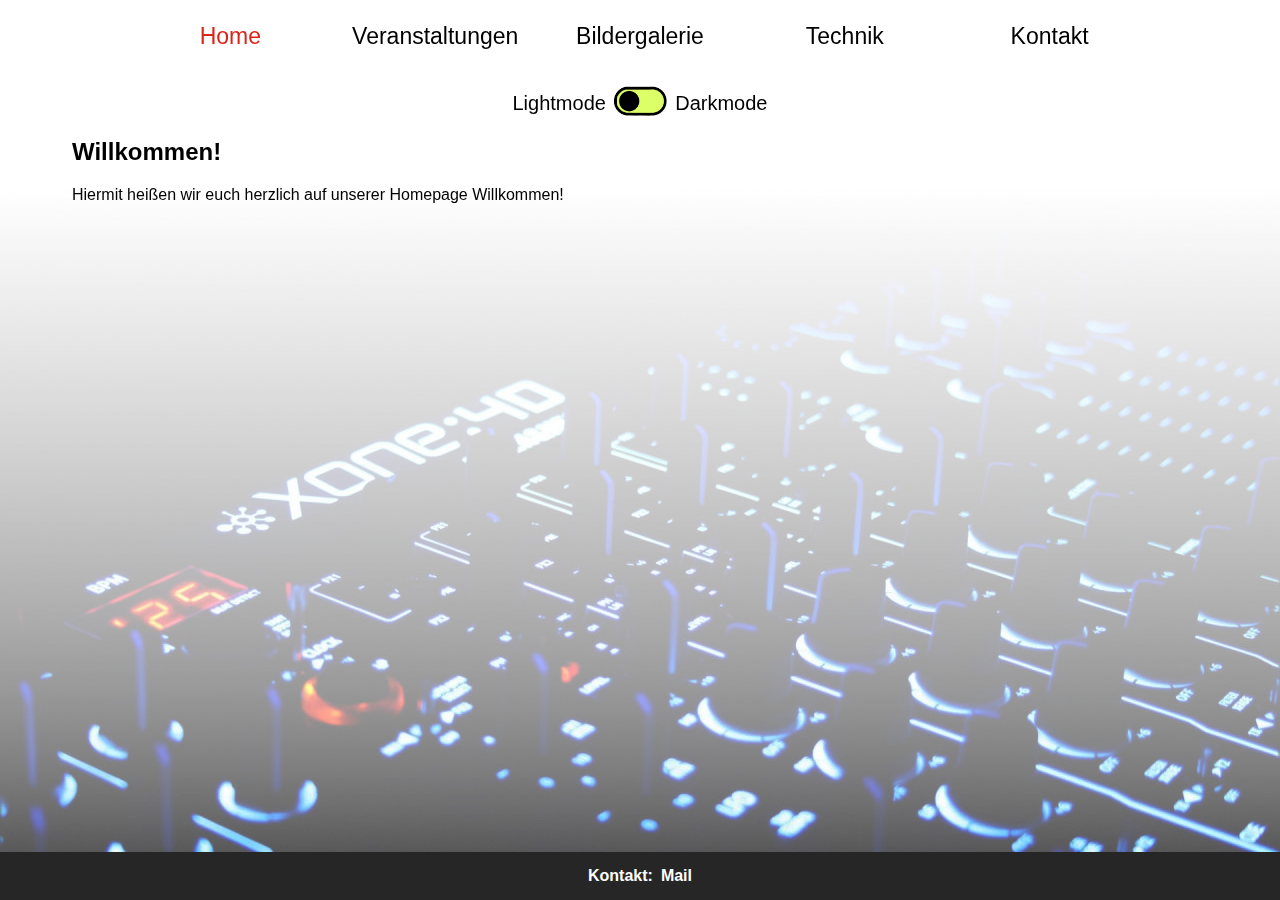
==== index.html @ c3fe7810 "adding the light/dark toggle switch" ====
<!DOCTYPE html>
<html lang="en">
<head>
    <meta charset="UTF-8">
    <meta http-equiv="X-UA-Compatible" content="IE=edge">
    <meta name="viewport" content="width=device-width, initial-scale=1.0">
    <title>Willkommen | Tontechnik</title>
    <link rel="stylesheet" href="/css/main.css">
    <link rel="icon" href="">
    <meta name="author" content="Jan Albrecht">
    <meta name="discripton" content="Wilkommen bei der Tontechnik der Prinz- von- Homburg Schule Neustadt (Dosse)! Was ist die Tontechnik der PvH? Wie bediene ich diese und wie nutze ich sie? Diese und weitere Fragen werden hier beantwortet.">
</head>
<body id="body">
    <div id="header">
        <div id="navbar">
            <a href="#" class="navlink">
                <div class="reiter active">
                    Home
                </div>
            </a>            
            <a href="#" class="navlink">
                <div class="reiter">
                    Veranstaltungen
                </div>
            </a>
            <a href="#" class="navlink">
                <div class="reiter">
                    Bildergalerie
                </div>
            </a> 
            <a href="#" class="navlink">
                <div class="reiter">
                    Technik
                </div>
            </a> 
            <a href="#" class="navlink">
                <div class="reiter">
                    Kontakt
                </div>
            </a> 
        </div>
    </div>
    <div id="main">
        <div id="toggle-switch">
            <script src="/js/app.js"></script>
            <span class="part-sw">Lightmode</span>
            <span class="part-sw" id="fordark" onclick="changetodark()" alt="tolight"><img src="/img/sw-light.png" class="toggle-sw"></span>
            <span class="part-sw" id="forlight" onclick="changetolight()" alt="todark"><img src="/img/sw-dark.png" class="toggle-sw"></span>
            <span class="part-sw">Darkmode</span>
        </div>
        <div id="content">
            <h2 clas="heading">Willkommen!</h2>
            Hiermit heißen wir euch herzlich auf unserer Homepage Willkommen!<br>
        </div>
    </div>
    <div id="footer">
        Kontakt:<a href="mailto:tontechnikneistadt@gmial.com">Mail</a>
    </div>
</body>
</html>
---- css/main.css ----
:root{
    --grey: #262626;
    --lightgrey: #404040;
    --red: #da251a;
    --back: black;
}
html{
    scroll-behavior: smooth;
    scrollbar-width: thin;
}
body{
    margin: 0;
    min-height: 100vh;
    background-color: white;
    background-image: url(/img/Mixer3.jpg);
    background-repeat: no-repeat;
    background-position: bottom;
    background-size: 100%;
    backdrop-filter: blur(0px);
    font-family: Arial, Helvetica, sans-serif;
}
a{
    text-decoration: none;
    user-select: none;
    color: white;
}
img{
    width: 100%;
    height: auto;
}
#header{
    width: auto;
    margin-left: 10%;
    margin-right: 10%;
    padding-top: 1rem;
    position: sticky;
    top: 0;
}
#navbar{
    width: 100%;
    display: flex;
    height: 3rem;
}
.navlink{
    width: 20%;
}
.reiter{
    text-align: center;
    height: 2.5rem;
    font-size: 23px;
    display: flex;
    justify-content: center;
    align-items: center;
    color: black;
    transition: all 0.2s ease-in-out;
}
.reiter:hover{
    color: var(--red);
    border-left: 1px solid var(--lightgrey);
    border-right: 1px solid var(--lightgrey);
}
.active{
    color: var(--red);
}
#toggle-switch{
    user-select: none;
    font-size: 20px;
    height: 30px;
    display: flex;
    justify-content: center;
    align-items: center;
}
.toggle-sw{
    height: 30px;
    width: auto;
    margin-left: 0.5rem;
    margin-right: 0.5rem;
}
#fordark{
    display: block;
}
#forlight{
    display: none;
}
#main{
    margin-top: 1rem;
    width: auto;
    margin-left: 5%;
    margin-right: 5%;
    padding: 0.5rem;
}
#content{
    width: 100%;
    background: transparent;
    color: black;
}
#footer{
    height: 3rem;
    width: 100%;
    background-color: var(--grey);
    margin-top: 5rem;
    color: white;
    position: fixed;
    bottom: 0;
    display: flex;
    justify-content: center;
    align-items: center;
    font-weight: bold;
}
#footer a{
    margin-left: 0.5rem;
}
#footer a:hover{
    color: var(--red);
}
@media (max-width: 1000px) {
    #header{
        position: unset;
        height: 11rem;
        border-bottom: 1px solid var(--lightgrey);
    }
    #navbar{
        flex-direction: column;
        width: 100%;
    }
    .navlink{
        width: 100%;
    }
    .reiter{
        width: inherit;
        margin-bottom: 0.5rem;
        height: max-content;
    }
}
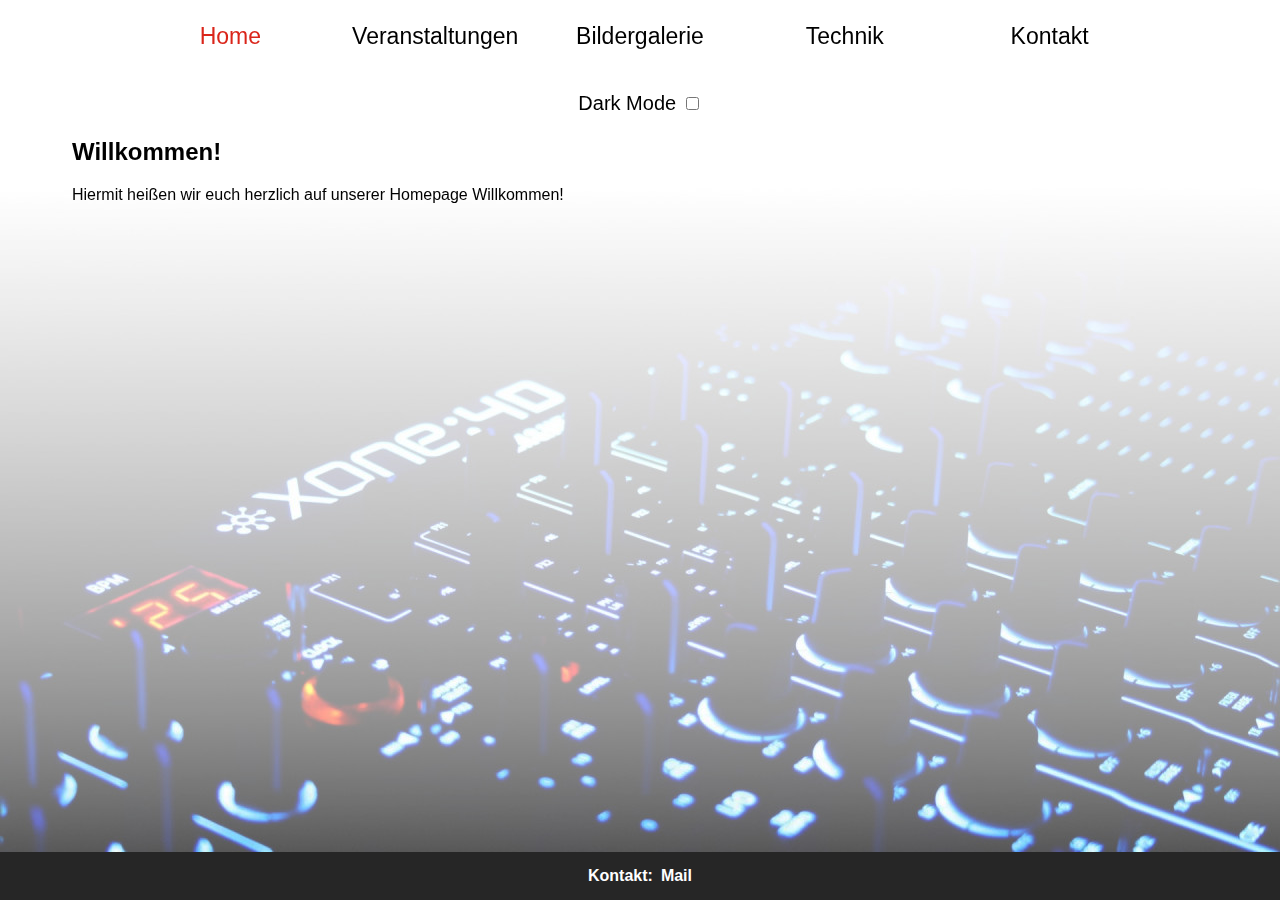
==== commit 074a6341: "adding new dark-mode globally" ====
--- a/index.html
+++ b/index.html
@@ -6,7 +6,7 @@
     <meta name="viewport" content="width=device-width, initial-scale=1.0">
     <title>Willkommen | Tontechnik</title>
     <link rel="stylesheet" href="/css/main.css">
-    <link rel="icon" href="">
+    <link rel="icon" href="/img/logo_pvh.png">
     <meta name="author" content="Jan Albrecht">
     <meta name="discripton" content="Wilkommen bei der Tontechnik der Prinz- von- Homburg Schule Neustadt (Dosse)! Was ist die Tontechnik der PvH? Wie bediene ich diese und wie nutze ich sie? Diese und weitere Fragen werden hier beantwortet.">
 </head>
@@ -14,27 +14,27 @@
     <div id="header">
         <div id="navbar">
             <a href="#" class="navlink">
-                <div class="reiter active">
+                <div class="reiter active" id="reiter">
                     Home
                 </div>
             </a>            
-            <a href="#" class="navlink">
-                <div class="reiter">
+            <a href="/content/veranstaltungen.html" class="navlink">
+                <div class="reiter" id="reiter">
                     Veranstaltungen
                 </div>
             </a>
-            <a href="#" class="navlink">
-                <div class="reiter">
+            <a href="/content/bildergalerie.html" class="navlink">
+                <div class="reiter" id="reiter">
                     Bildergalerie
                 </div>
             </a> 
-            <a href="#" class="navlink">
-                <div class="reiter">
+            <a href="/content/technik.html" class="navlink">
+                <div class="reiter" id="reiter">
                     Technik
                 </div>
             </a> 
-            <a href="#" class="navlink">
-                <div class="reiter">
+            <a href="/content/kontakt.html" class="navlink">
+                <div class="reiter" id="reiter">
                     Kontakt
                 </div>
             </a> 
@@ -42,11 +42,10 @@
     </div>
     <div id="main">
         <div id="toggle-switch">
+            <label class="theme-input" for="checkbox">Dark Mode
+                <input type="checkbox" id="checkbox">
+                </label>
             <script src="/js/app.js"></script>
-            <span class="part-sw">Lightmode</span>
-            <span class="part-sw" id="fordark" onclick="changetodark()" alt="tolight"><img src="/img/sw-light.png" class="toggle-sw"></span>
-            <span class="part-sw" id="forlight" onclick="changetolight()" alt="todark"><img src="/img/sw-dark.png" class="toggle-sw"></span>
-            <span class="part-sw">Darkmode</span>
         </div>
         <div id="content">
             <h2 clas="heading">Willkommen!</h2>
@@ -54,7 +53,7 @@
         </div>
     </div>
     <div id="footer">
-        Kontakt:<a href="mailto:tontechnikneistadt@gmial.com">Mail</a>
+        Kontakt:<a href="mailto:tontechnikneustadt@gmail.com">Mail</a>
     </div>
 </body>
 </html>--- a/css/main.css
+++ b/css/main.css
@@ -1,8 +1,20 @@
 :root{
+    --m-background: #ffffff;
+    --m-fontcolor: #000000;
+    --m-boxcolor: #404040;
     --grey: #262626;
-    --lightgrey: #404040;
     --red: #da251a;
     --back: black;
+}
+[data-theme="dark"]{
+    --m-background: #262626;
+    --m-fontcolor: #ffffff;
+    --m-boxcolor: #afafaf;
+    --lightgrey: #acacac;
+    --red: #da251a;
+}
+:visited{
+    color: #da251a;
 }
 html{
     scroll-behavior: smooth;
@@ -11,7 +23,7 @@
 body{
     margin: 0;
     min-height: 100vh;
-    background-color: white;
+    background-color: var(--m-background);
     background-image: url(/img/Mixer3.jpg);
     background-repeat: no-repeat;
     background-position: bottom;
@@ -22,7 +34,9 @@
 a{
     text-decoration: none;
     user-select: none;
-    color: white;
+}
+.reiter a{
+    color: var(--m-boxcolor);
 }
 img{
     width: 100%;
@@ -51,13 +65,13 @@
     display: flex;
     justify-content: center;
     align-items: center;
-    color: black;
+    color: var(--m-fontcolor);
     transition: all 0.2s ease-in-out;
 }
 .reiter:hover{
     color: var(--red);
-    border-left: 1px solid var(--lightgrey);
-    border-right: 1px solid var(--lightgrey);
+    border-left: 1px solid var(--m-boxcolor);
+    border-right: 1px solid var(--m-boxcolor);
 }
 .active{
     color: var(--red);
@@ -92,7 +106,8 @@
 #content{
     width: 100%;
     background: transparent;
-    color: black;
+    color: var(--m-fontcolor);
+    margin-bottom: 10rem;
 }
 #footer{
     height: 3rem;
@@ -109,8 +124,57 @@
 }
 #footer a{
     margin-left: 0.5rem;
+    color: white;
 }
 #footer a:hover{
+    color: var(--red);
+}
+.table{
+    margin-top: 2rem;
+}
+table{
+    width: 100%;
+    background-color: var(--m-boxcolor);
+}
+td{
+    margin: 0;
+    background-color: var(--m-background);
+    color: var(--m-fontcolor);
+    padding-bottom: 2rem;
+}
+.headtd{
+    padding-left: 1rem;
+    font-weight: bold;
+    font-size: 20px;
+    padding: 0.5rem;
+}
+.date{
+    width: 30%;
+    padding-left: 1.5rem;
+    font-weight: bold;
+}
+.content{
+    width: 70%;
+    padding-left: 1rem;
+}
+.icon{
+    width: 8rem;
+}
+.maillink{
+    width: auto;
+    padding-left: 1.5rem;
+}
+.maillink,
+.icon{
+    padding-bottom: 0;
+}
+li{
+    margin-left: 1.5rem;
+}
+abbr{
+    text-decoration: underline;
+}
+.red:hover{
     color: var(--red);
 }
 @media (max-width: 1000px) {
@@ -131,4 +195,10 @@
         margin-bottom: 0.5rem;
         height: max-content;
     }
+    .date{
+        padding-left: 5px;
+    }
+    .maillink{
+        padding-left: 0.5rem;
+    }
 }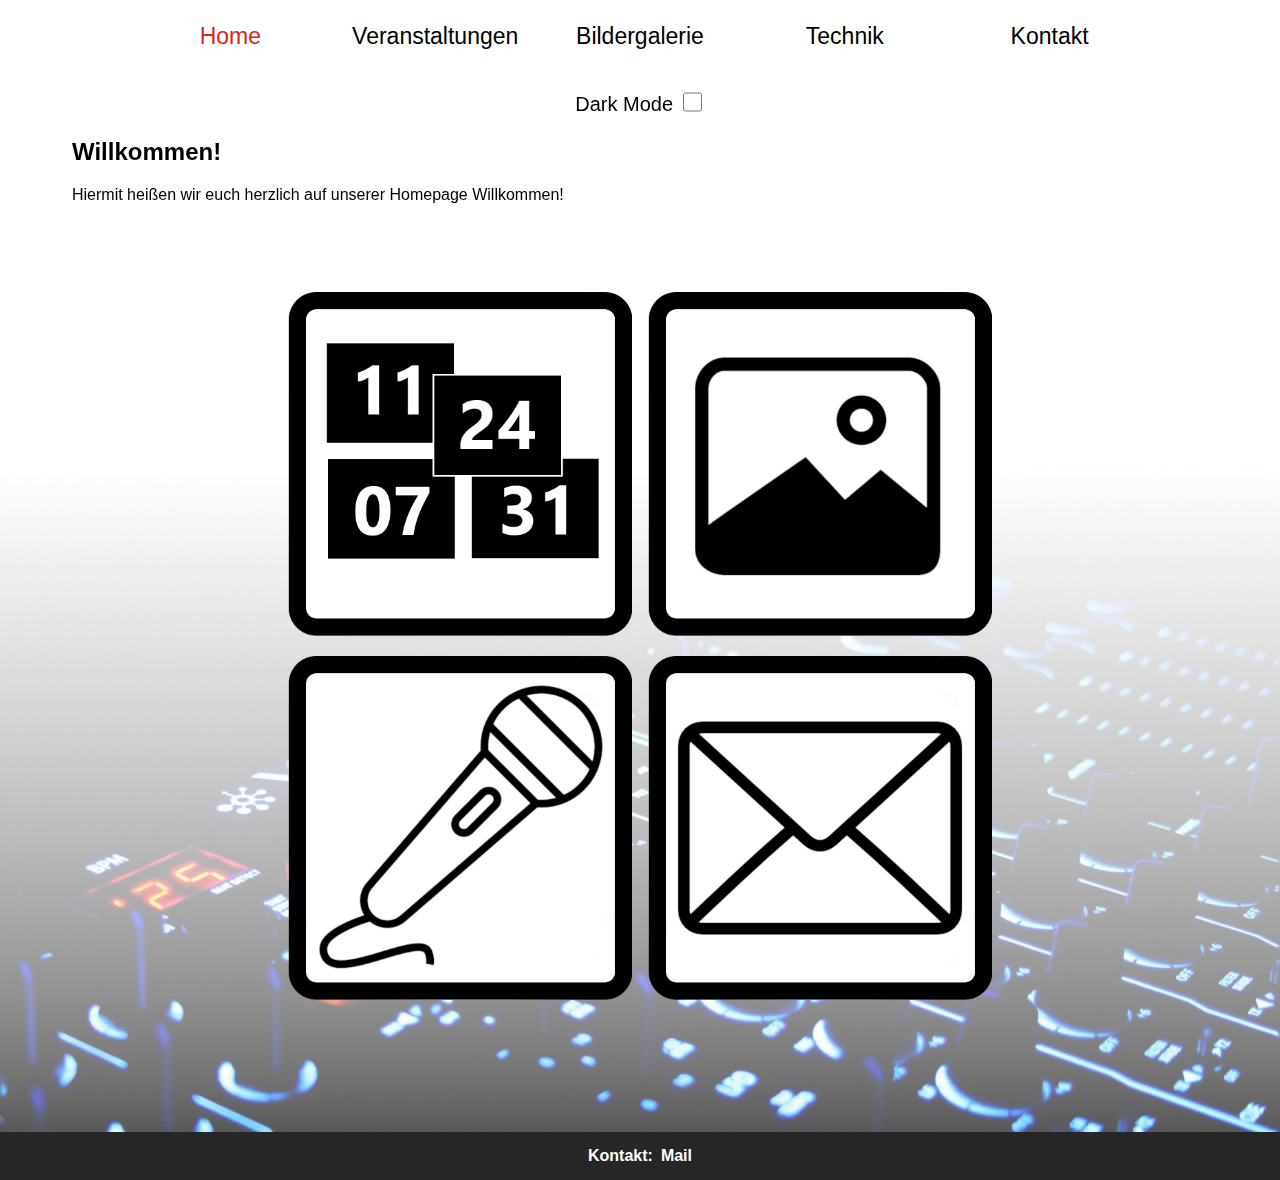
==== commit 2918891c: "adding too much content" ====
--- a/index.html
+++ b/index.html
@@ -50,6 +50,18 @@
         <div id="content">
             <h2 clas="heading">Willkommen!</h2>
             Hiermit heißen wir euch herzlich auf unserer Homepage Willkommen!<br>
+            <center>
+                <div id="grid">
+                    <div class="window-row">
+                        <a href="/content/veranstaltungen.html" title="Veranstaltungen"><img src="/img/cal.png"></a>
+                        <a href="/content/bildergalerie.html" title="Bildergalerie"><img src="/img/image.png"></a>
+                    </div>
+                    <div class="window-row">
+                        <a href="/content/technik.html" title="Technik"><img src="/img/mic.png"></a>
+                        <a href="/content/kontakt.html" title="Kontakt"><img src="/img/contact.png"></a>
+                    </div>
+                </div>
+            </center>
         </div>
     </div>
     <div id="footer">
--- a/css/main.css
+++ b/css/main.css
@@ -4,7 +4,10 @@
     --m-boxcolor: #404040;
     --grey: #262626;
     --red: #da251a;
+    --lightred: rgb(243, 106, 106);
     --back: black;
+    --background: url(/img/Mixer3.jpg);
+    --blue: #0059ff;
 }
 [data-theme="dark"]{
     --m-background: #262626;
@@ -12,6 +15,8 @@
     --m-boxcolor: #afafaf;
     --lightgrey: #acacac;
     --red: #da251a;
+    --background: url(/img/Mixer.jpg);
+    --blue: #00a6ff;
 }
 :visited{
     color: #da251a;
@@ -24,7 +29,7 @@
     margin: 0;
     min-height: 100vh;
     background-color: var(--m-background);
-    background-image: url(/img/Mixer3.jpg);
+    background-image: var(--background);
     background-repeat: no-repeat;
     background-position: bottom;
     background-size: 100%;
@@ -49,6 +54,8 @@
     padding-top: 1rem;
     position: sticky;
     top: 0;
+    z-index: 2;
+    background-color: var(--m-background);
 }
 #navbar{
     width: 100%;
@@ -84,17 +91,13 @@
     justify-content: center;
     align-items: center;
 }
-.toggle-sw{
-    height: 30px;
-    width: auto;
-    margin-left: 0.5rem;
-    margin-right: 0.5rem;
-}
-#fordark{
-    display: block;
-}
-#forlight{
-    display: none;
+label{
+    color: var(--m-fontcolor);
+}
+input{
+    accent-color: var(--red);
+    width: 1.2rem;
+    height: 1.2rem;
 }
 #main{
     margin-top: 1rem;
@@ -121,6 +124,7 @@
     justify-content: center;
     align-items: center;
     font-weight: bold;
+    z-index: 3;
 }
 #footer a{
     margin-left: 0.5rem;
@@ -136,6 +140,9 @@
     width: 100%;
     background-color: var(--m-boxcolor);
 }
+.noback{
+    background: transparent;
+}
 td{
     margin: 0;
     background-color: var(--m-background);
@@ -160,9 +167,16 @@
 .icon{
     width: 8rem;
 }
+.icon img{
+    min-height: 1rem;
+    min-width: 1rem;
+}
 .maillink{
     width: auto;
     padding-left: 1.5rem;
+}
+.maillink a{
+    color: var(--blue);
 }
 .maillink,
 .icon{
@@ -176,6 +190,53 @@
 }
 .red:hover{
     color: var(--red);
+}
+.error{
+    margin-top: 2rem;
+    height: 50vh;
+    background-color: var(--lightred);
+    color: var(--red);
+    border: 4px solid var(--red);
+    border-radius: 15px;
+    font-size: 250%;
+    font-weight: bold;
+    display: flex;
+    justify-content: center;
+    align-items: center;
+    padding: 0.5rem;
+}
+.row{
+    margin-top: 2rem;
+    display: flex;
+    width: 80%;
+    margin-left: 10%;
+    margin-right: 10%;
+}
+.row .bild{
+    width: auto;
+    overflow: hidden;
+}
+.row .bild:hover img{
+    transform: scale(1.2);
+    transition: all 0.5s ease-in-out;
+}
+.row .text{
+    width: 40%;
+    margin-left: 2rem;
+}
+#grid{
+    margin-top: 5rem;
+    width: auto;
+    height: auto;
+    max-width: 45rem;
+}
+.window-row{
+    display: flex;
+    width: auto;
+    margin: 0;
+}
+.window-row a{
+    margin: 0.5rem;
 }
 @media (max-width: 1000px) {
     #header{
@@ -201,4 +262,17 @@
     .maillink{
         padding-left: 0.5rem;
     }
+    .row{
+        display: block;
+        width: auto;
+        margin: 0;
+        margin-top: 3.5rem;
+    }
+    .row .text{
+        margin-left: 0;
+        width: 100%;
+    }
+    #grid{
+        margin-top: 2rem;
+    }
 }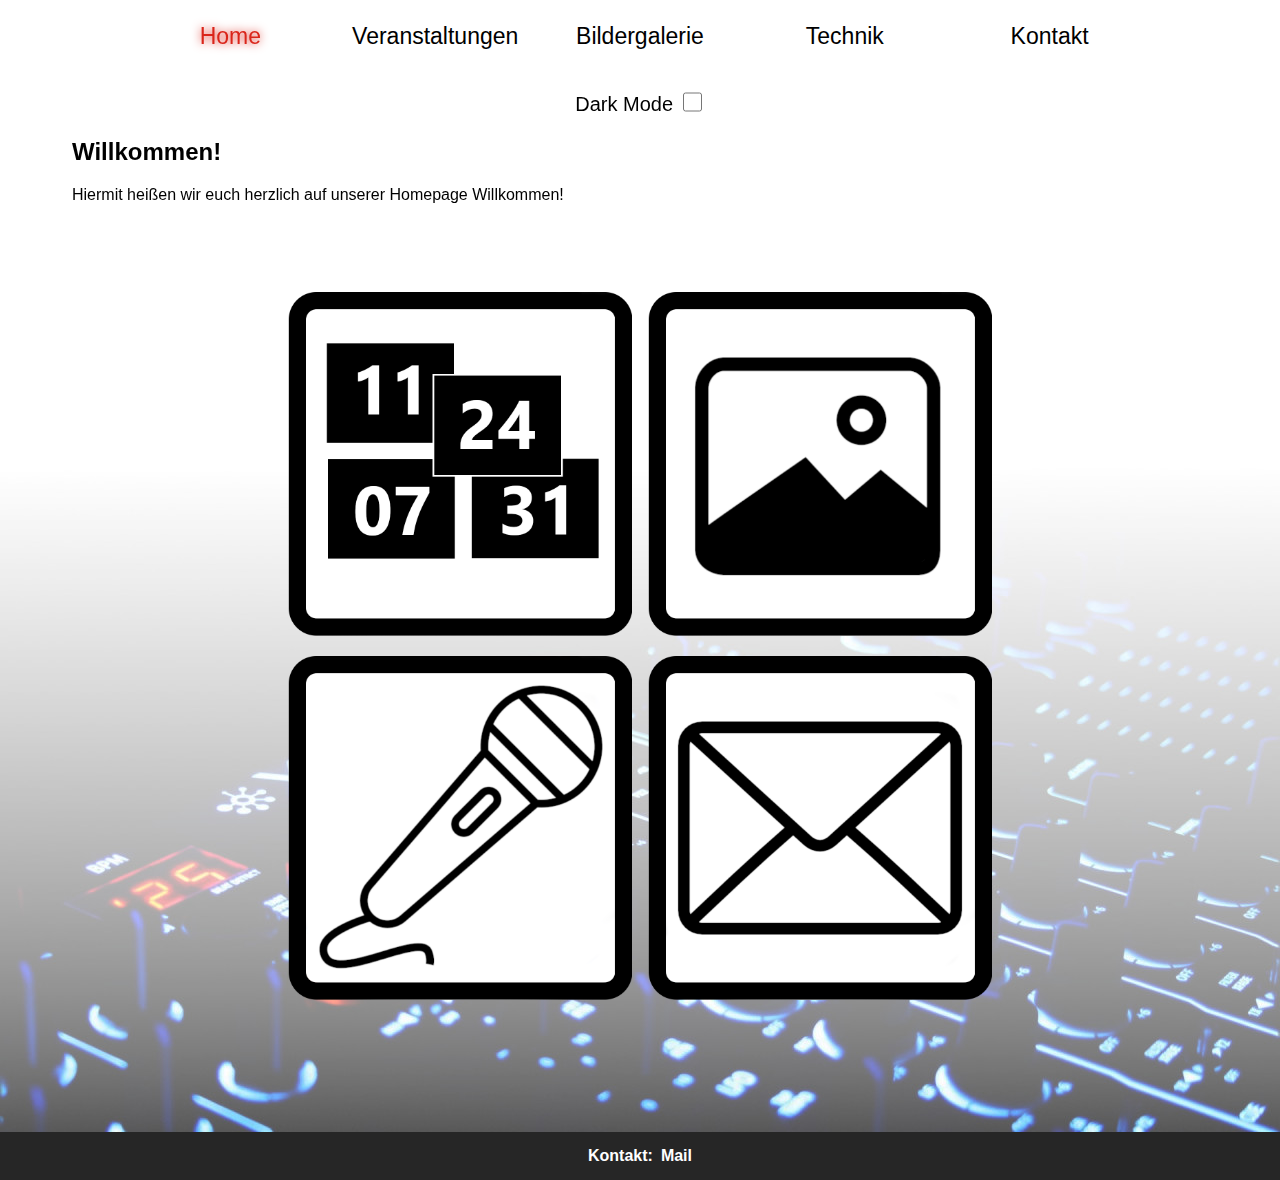
==== commit bb3f193b: "adding tabs to /veranstaltungen.html" ====
--- a/index.html
+++ b/index.html
@@ -14,27 +14,27 @@
     <div id="header">
         <div id="navbar">
             <a href="#" class="navlink">
-                <div class="reiter active" id="reiter">
+                <div class="reiter active">
                     Home
                 </div>
             </a>            
             <a href="/content/veranstaltungen.html" class="navlink">
-                <div class="reiter" id="reiter">
+                <div class="reiter">
                     Veranstaltungen
                 </div>
             </a>
             <a href="/content/bildergalerie.html" class="navlink">
-                <div class="reiter" id="reiter">
+                <div class="reiter">
                     Bildergalerie
                 </div>
             </a> 
             <a href="/content/technik.html" class="navlink">
-                <div class="reiter" id="reiter">
+                <div class="reiter">
                     Technik
                 </div>
             </a> 
             <a href="/content/kontakt.html" class="navlink">
-                <div class="reiter" id="reiter">
+                <div class="reiter">
                     Kontakt
                 </div>
             </a> 
--- a/css/main.css
+++ b/css/main.css
@@ -8,12 +8,12 @@
     --back: black;
     --background: url(/img/Mixer3.jpg);
     --blue: #0059ff;
+    --m-tabs: #545454;
 }
 [data-theme="dark"]{
     --m-background: #262626;
     --m-fontcolor: #ffffff;
     --m-boxcolor: #afafaf;
-    --lightgrey: #acacac;
     --red: #da251a;
     --background: url(/img/Mixer.jpg);
     --blue: #00a6ff;
@@ -40,9 +40,6 @@
     text-decoration: none;
     user-select: none;
 }
-.reiter a{
-    color: var(--m-boxcolor);
-}
 img{
     width: 100%;
     height: auto;
@@ -82,6 +79,7 @@
 }
 .active{
     color: var(--red);
+    filter: drop-shadow(var(--red) 0px 0px 5px);
 }
 #toggle-switch{
     user-select: none;
@@ -98,6 +96,10 @@
     accent-color: var(--red);
     width: 1.2rem;
     height: 1.2rem;
+}
+input:hover{
+    transform: translateY(-0.2rem);
+    transition: all 0.3s ease-in-out;
 }
 #main{
     margin-top: 1rem;
@@ -163,6 +165,7 @@
 .content{
     width: 70%;
     padding-left: 1rem;
+    padding-right: 0.5rem;
 }
 .icon{
     width: 8rem;
@@ -238,6 +241,41 @@
 .window-row a{
     margin: 0.5rem;
 }
+a img:hover{
+    filter: drop-shadow(var(--m-fontcolor) 10px 10px 10px);
+    transform: translateY(-.5rem);
+    transition: all 0.3s ease-in-out;
+}
+#buttons{
+    display: flex;
+}
+.tablink {
+    background-color: var(--m-tabs);
+    color: white;
+    border: none;
+    outline: none;
+    cursor: pointer;
+    padding: 14px 16px;
+    font-size: 17px;
+    width: 50%;
+    margin-top: 2rem;
+}
+.activetab{
+    filter: drop-shadow(0px);
+}
+.tablink:hover {
+    background-color: #353535;
+}
+#for1{
+    background-color: #323232;
+}
+#tab1{
+    display: block;
+}
+#tab2{
+    display:none;
+}
+/*----------------------------*/
 @media (max-width: 1000px) {
     #header{
         position: unset;
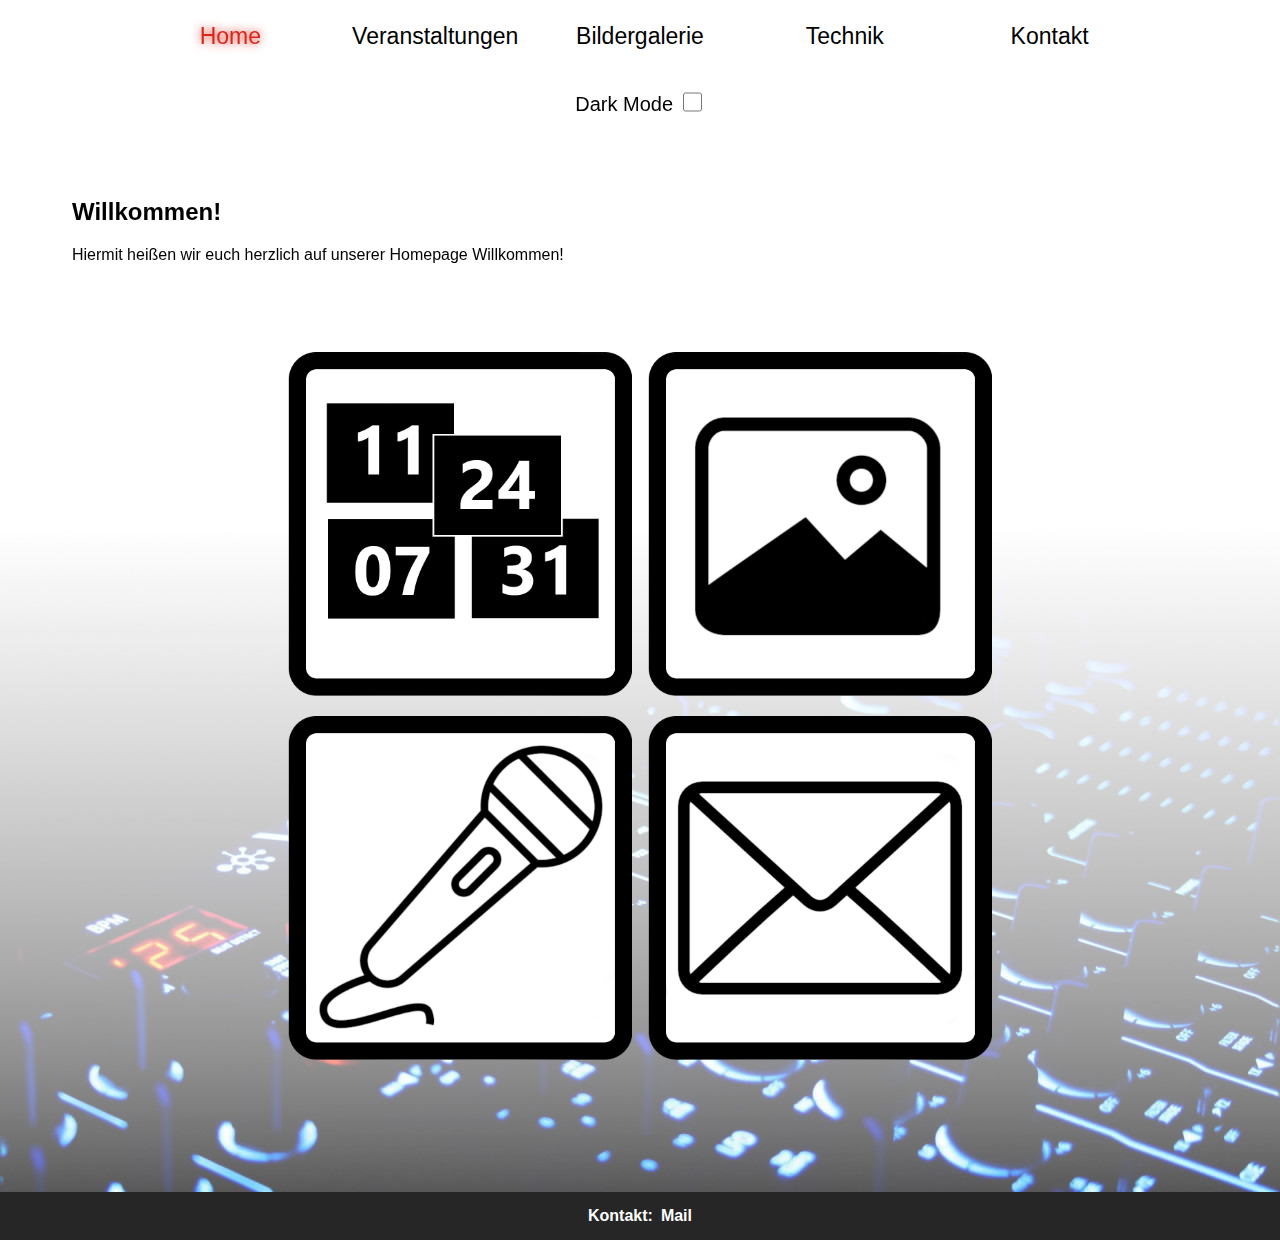
==== commit b640a849: "adding stuff to technik" ====
--- a/index.html
+++ b/index.html
@@ -48,7 +48,7 @@
             <script src="/js/app.js"></script>
         </div>
         <div id="content">
-            <h2 clas="heading">Willkommen!</h2>
+            <h2 class="heading">Willkommen!</h2>
             Hiermit heißen wir euch herzlich auf unserer Homepage Willkommen!<br>
             <center>
                 <div id="grid">
--- a/css/main.css
+++ b/css/main.css
@@ -77,7 +77,7 @@
     border-left: 1px solid var(--m-boxcolor);
     border-right: 1px solid var(--m-boxcolor);
 }
-.active{
+.navlink .active{
     color: var(--red);
     filter: drop-shadow(var(--red) 0px 0px 5px);
 }
@@ -208,12 +208,13 @@
     align-items: center;
     padding: 0.5rem;
 }
-.row{
-    margin-top: 2rem;
-    display: flex;
-    width: 80%;
-    margin-left: 10%;
-    margin-right: 10%;
+.row,
+.row a{
+    margin-top: 2rem;
+    display: flex;
+    width: auto;
+    margin-left: 5%;
+    margin-right: 5%;
 }
 .row .bild{
     width: auto;
@@ -223,9 +224,14 @@
     transform: scale(1.2);
     transition: all 0.5s ease-in-out;
 }
+.row .bild:hover .product-hover{
+    transform: scale(1.05);
+    transition: all 0.5s ease-in-out;
+}
 .row .text{
     width: 40%;
     margin-left: 2rem;
+    color: var(--m-fontcolor);
 }
 #grid{
     margin-top: 5rem;
@@ -275,8 +281,56 @@
 #tab2{
     display:none;
 }
+.product-row{
+    display: flex;
+}
+.product-image{
+    width: 50%;
+    overflow: hidden;
+}
+.product-image:hover img{
+    transform: scale(1.05);
+    transition: all 0.3s ease-in-out;
+}
+.product-text{
+    padding-top: 5rem;
+    padding-left: 0.5rem;
+    font-size: 20px;
+}
+.pro-li{
+    list-style-type:none;
+    margin-bottom: 0.5rem;
+}
+.pro-li::before{
+    content: "→";
+    margin-right: 0.5rem;
+}
+.info-link{
+    margin-top: 2rem;
+    margin-left: 20%;
+    margin-right: 20%;
+    width: auto;
+    min-height: 2rem;
+    padding: 3px;
+    background-color: var(--lightred);
+    color: var(--m-fontcolor);
+    border: 2.5px solid var(--red);
+    display: flex;
+    justify-content: center;
+    align-items: center;
+    font-weight: 700;
+    font-size: 20px;
+}
+.heading{
+    margin-top: 5rem;
+}
+.slideshow-container{
+    margin-top: 5rem;
+    background-color: #ffffff20;
+    border-radius: 15px;
+}
 /*----------------------------*/
-@media (max-width: 1000px) {
+@media (max-width: 1200px) {
     #header{
         position: unset;
         height: 11rem;
@@ -300,17 +354,23 @@
     .maillink{
         padding-left: 0.5rem;
     }
-    .row{
+    .row,
+    .product-row{
         display: block;
         width: auto;
         margin: 0;
         margin-top: 3.5rem;
     }
-    .row .text{
+    .row .text,
+    .product-image,
+    .product-text{
         margin-left: 0;
         width: 100%;
     }
     #grid{
         margin-top: 2rem;
     }
+    .slideshow-container{
+        background: none;
+    }
 }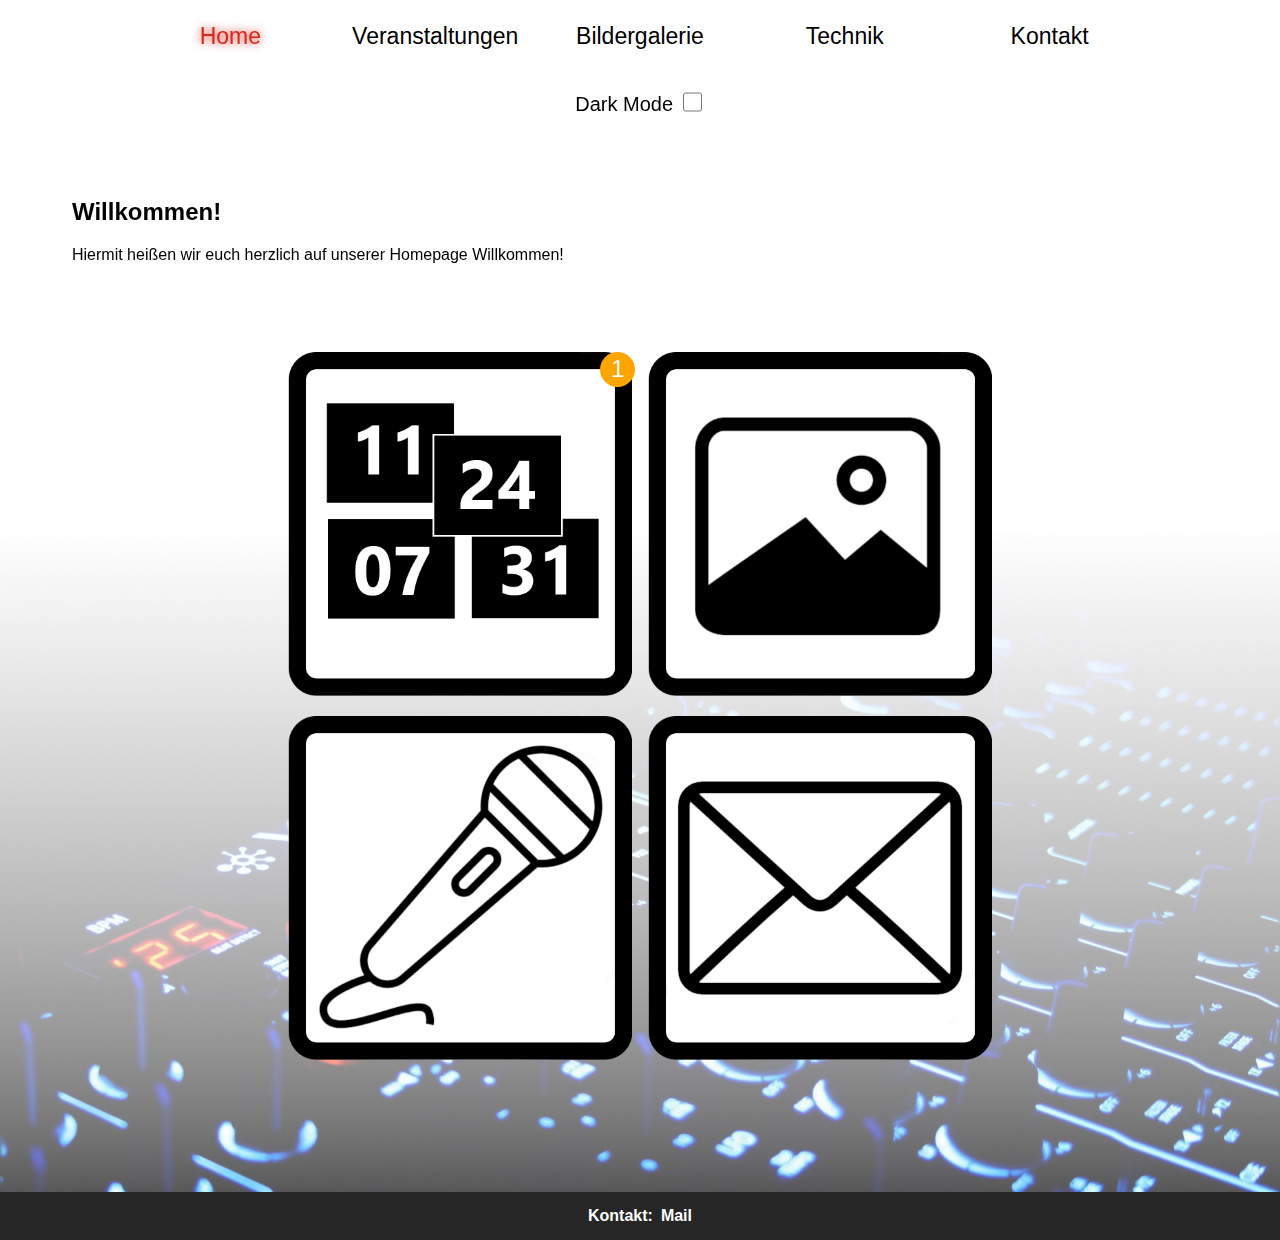
==== commit b2ea7209: "adding message-one" ====
--- a/index.html
+++ b/index.html
@@ -53,7 +53,7 @@
             <center>
                 <div id="grid">
                     <div class="window-row">
-                        <a href="/content/veranstaltungen.html" title="Veranstaltungen"><img src="/img/cal.png"></a>
+                        <a href="/content/veranstaltungen.html" title="Veranstaltungen" id="newcontent"><img src="/img/cal.png"></a>
                         <a href="/content/bildergalerie.html" title="Bildergalerie"><img src="/img/image.png"></a>
                     </div>
                     <div class="window-row">
--- a/css/main.css
+++ b/css/main.css
@@ -166,6 +166,21 @@
     width: 70%;
     padding-left: 1rem;
     padding-right: 0.5rem;
+    animation: fade 1s ease-in;
+}
+@keyframes fade {
+    0%{
+        opacity: 0;
+    }
+    100%{
+        opacity: 1;
+    }
+}
+.check{
+    height: auto;
+    text-align: center;
+    align-items: center;
+    font-size: 200%;
 }
 .icon{
     width: 8rem;
@@ -215,6 +230,7 @@
     width: auto;
     margin-left: 5%;
     margin-right: 5%;
+    animation: fade 1s ease-in;
 }
 .row .bild{
     width: auto;
@@ -231,6 +247,7 @@
 .row .text{
     width: 40%;
     margin-left: 2rem;
+    padding-top: 5rem;
     color: var(--m-fontcolor);
 }
 #grid{
@@ -270,10 +287,11 @@
     filter: drop-shadow(0px);
 }
 .tablink:hover {
-    background-color: #353535;
+    background-color: #444444;
 }
 #for1{
     background-color: #323232;
+    text-decoration: underline;
 }
 #tab1{
     display: block;
@@ -293,7 +311,7 @@
     transition: all 0.3s ease-in-out;
 }
 .product-text{
-    padding-top: 5rem;
+    padding-top: 2rem;
     padding-left: 0.5rem;
     font-size: 20px;
 }
@@ -328,6 +346,35 @@
     margin-top: 5rem;
     background-color: #ffffff20;
     border-radius: 15px;
+}
+.entfällt{
+    font-weight: bold;
+    color: #da251a;
+    margin-top: 2.5rem;
+}
+.video{
+    width: 40%;
+    margin-left: auto;
+    margin-right: auto;
+    animation: fade 1s ease-in;
+}
+#newcontent:after{
+    opacity: 1;
+    content: "1";
+    position: absolute;
+    margin-left: -2rem;
+    font-size: 150%;
+    background-color: orange;
+    color: white;
+    width: 2.2rem;
+    height: 2rem;
+    border-radius: 50%;
+    text-align: center;
+    padding-top: 0.2rem;
+}
+#newcontent:hover:after{
+    transform: translateY(-.5rem);
+    transition: all 0.3s ease-in-out;    
 }
 /*----------------------------*/
 @media (max-width: 1200px) {
@@ -355,7 +402,8 @@
         padding-left: 0.5rem;
     }
     .row,
-    .product-row{
+    .product-row,
+    .row a{
         display: block;
         width: auto;
         margin: 0;
@@ -367,10 +415,27 @@
         margin-left: 0;
         width: 100%;
     }
+    .row .text{
+        padding-top: 0rem;
+    }
     #grid{
         margin-top: 2rem;
     }
     .slideshow-container{
         background: none;
     }
+    .video{
+        margin-top: -5rem;
+        width: 90%;
+        margin-bottom: 5rem;
+    }
+    iframe{
+        height: 10rem;
+    }
+    #newcontent:after{
+        width: 1.7rem;
+        height: 1.5rem;
+        font-size: 120%;
+        margin-left: -1.7rem;
+    }
 }